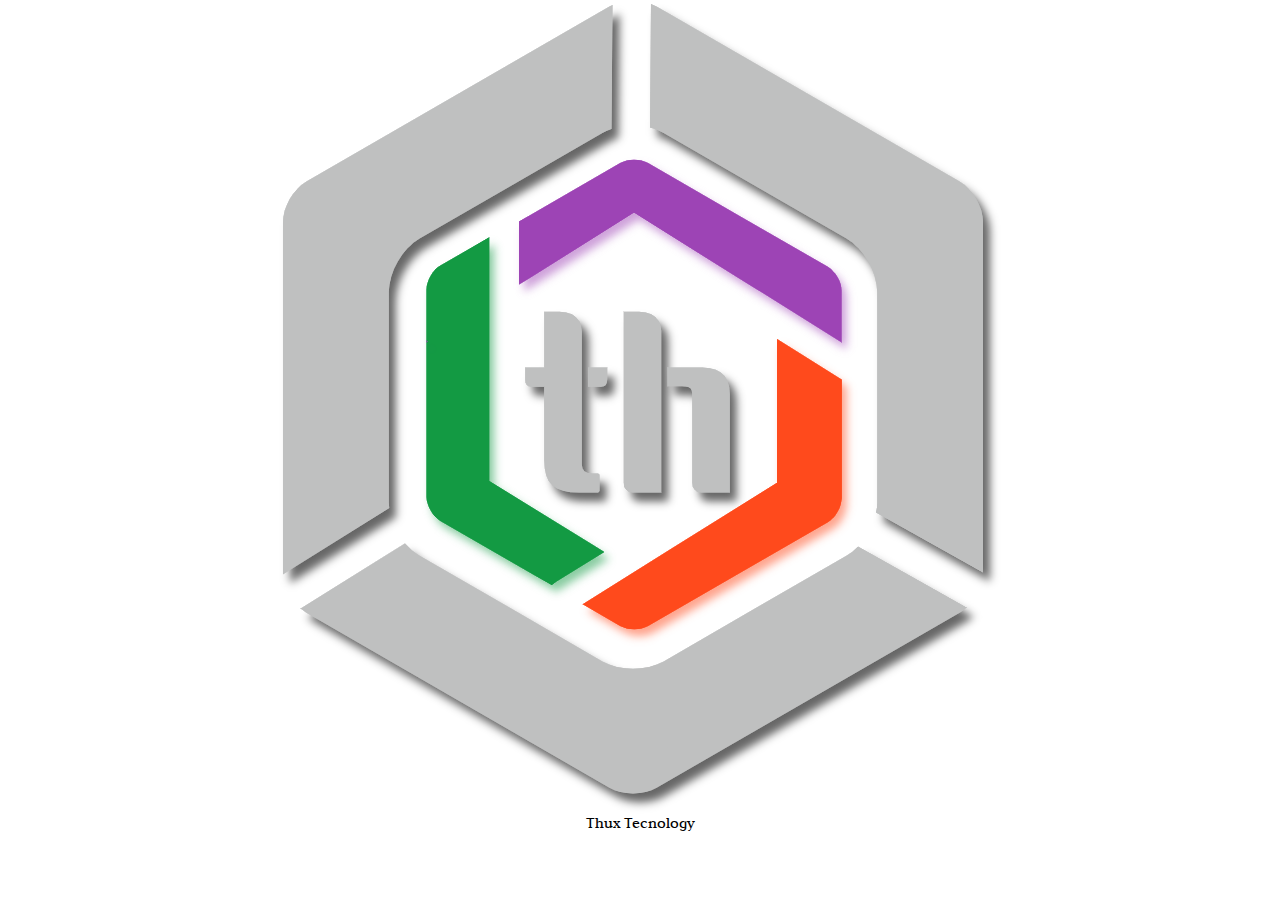
==== index.html @ 75c84310 "add info.php" ====
<!DOCTYPE html>
<html>
<head>
    <meta charset="UTF-8">
    <meta http-equiv="X-UA-Compatible" content="IE=edge">
    <meta name="viewport" content="width=device-width, initial-scale=1.0">
    <link rel="stylesheet" type="text/css" href="./css/reset.css">
    <link rel="preconnect" href="https://fonts.googleapis.com">
    <link rel="preconnect" href="https://fonts.gstatic.com" crossorigin>
    <link href="https://fonts.googleapis.com/css2?family=Judson:ital,wght@0,400;0,700;1,400&display=swap" rel="stylesheet">

    <title>THUX Technology</title>
<style>
    * {
        font-size: 62,5%;
    }
    body {
        font-family: 'Judson', serif;
        width: 70vw;
        height: 70vh;
        overflow: overlay;
        margin: 0 auto;
    }
    h1, p {
	    text-align: center;
    }
    #logo {
        margin: 60px auto;
        width: 200px;
        height: 150px;
        overflow: hidden;
        border-radius: 50%;
        display: flex;
        justify-content: center;
        align-items: center;
    }
    #construcao {
        position: relative;
    }
    #porCima {
        position: absolute;
        top: 50%;
        left: 50%;
        transform: translate(-50%, -50%);
    }
    img {
        margin: auto;
        display: block;
    }
    footer {
        margin: 160px;
    }
</style>
</head>
<body>
    <div>
        <figure>
            <img src="/images/thux_logo-p.png">
	</figure>
	<p> Thux Tecnology </p>
    </div>
<!--     <div id="construcao">
            <figure>
                <img src="./himages/em_construcao2.png" alt="teste">
            </figure>
        </div>
        <div id="porCima">
            <figure>
                <img src="./himages/site-em-construcao.png" alt="construcao" style="width: 70%;">
            </figure>
	</div> -->
    <footer>
	    <!-- <p><em><a href="https:\\thux.tech"><strong>THUX Technology</strong></em></p> -->
    </footer>
</body>
</html>
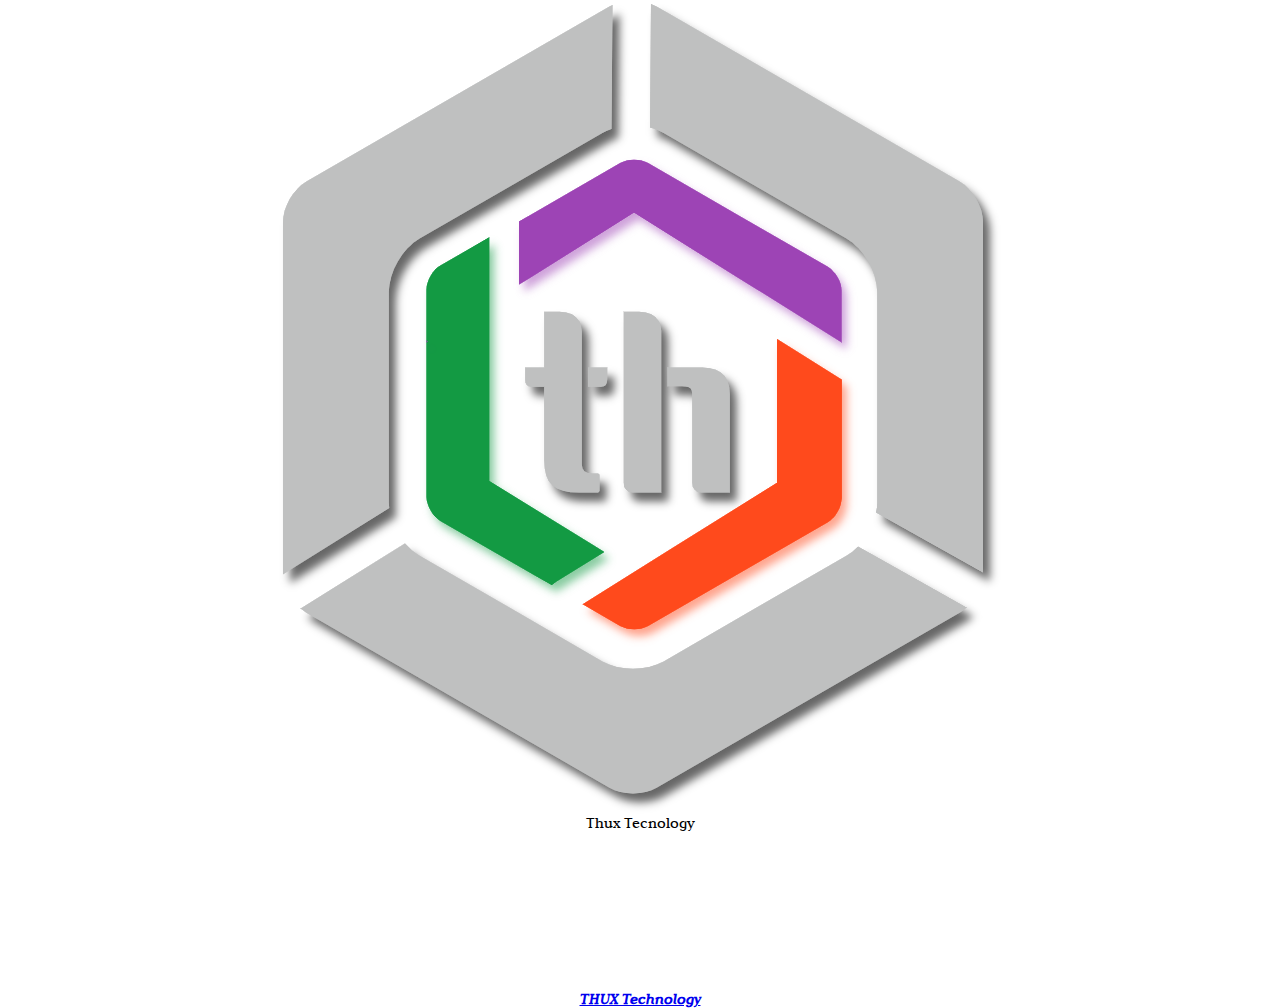
==== commit 08120ede: "teste branch dev-thux" ====
--- a/index.html
+++ b/index.html
@@ -70,7 +70,7 @@
             </figure>
 	</div> -->
     <footer>
-	    <!-- <p><em><a href="https:\\thux.tech"><strong>THUX Technology</strong></em></p> -->
+	    <p><em><a href="https:\\thux.tech"><strong>THUX Technology</strong></em></p>
     </footer>
 </body>
 </html>
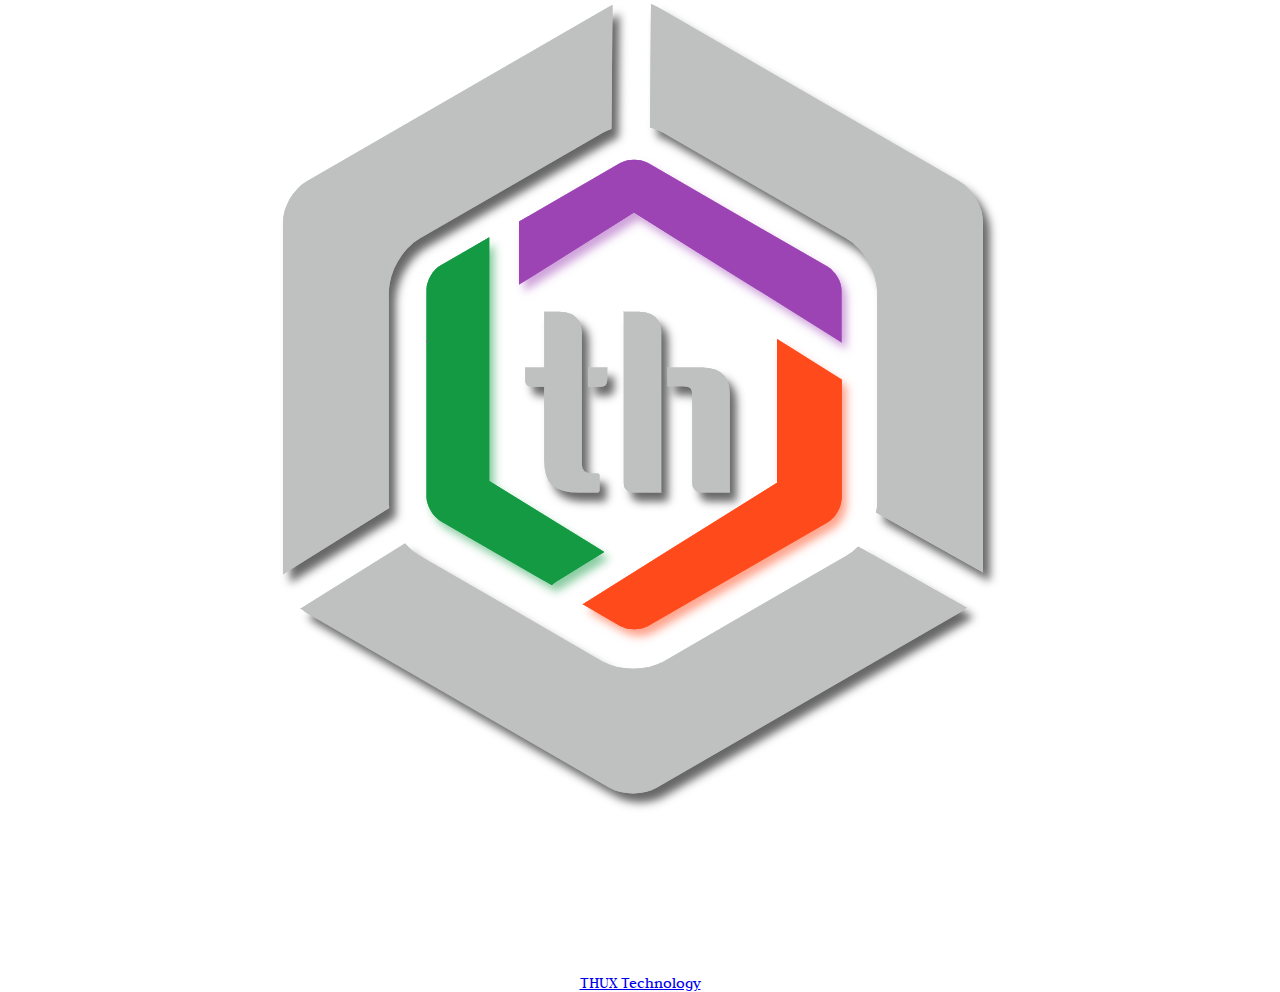
==== commit 24d33d19: "nova tentativa de menu dropdown" ====
--- a/index.html
+++ b/index.html
@@ -54,23 +54,12 @@
 </head>
 <body>
     <div>
-        <figure>
-            <img src="/images/thux_logo-p.png">
-	</figure>
-	<p> Thux Tecnology </p>
+        <picture>
+            <img src="./images/thux_logo-p.png">
+        </picture>
     </div>
-<!--     <div id="construcao">
-            <figure>
-                <img src="./himages/em_construcao2.png" alt="teste">
-            </figure>
-        </div>
-        <div id="porCima">
-            <figure>
-                <img src="./himages/site-em-construcao.png" alt="construcao" style="width: 70%;">
-            </figure>
-	</div> -->
     <footer>
-	    <p><em><a href="https:\\thux.tech"><strong>THUX Technology</strong></em></p>
+	    <p> <a href="https://thux.tech">THUX Technology</a> </p>
     </footer>
 </body>
 </html>
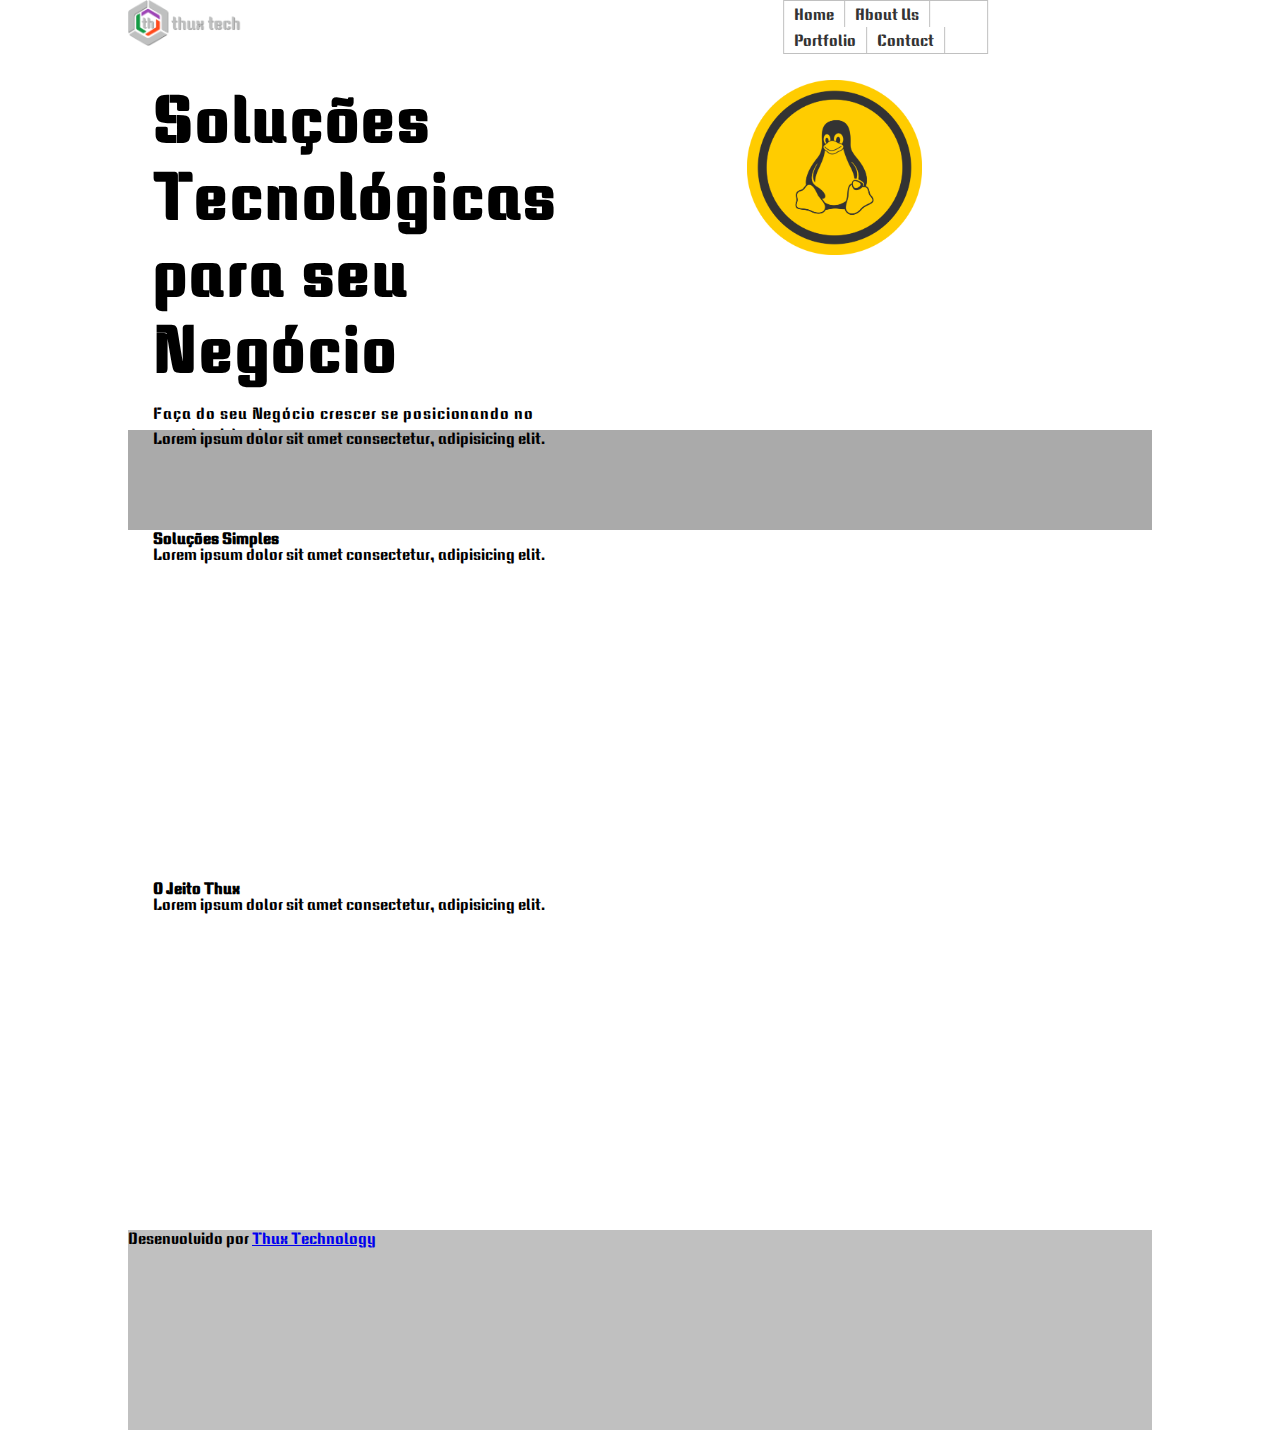
==== commit 77592000: "rename pages" ====
--- a/index.html
+++ b/index.html
@@ -1,66 +1,76 @@
 <!DOCTYPE html>
-<html>
-<head>
-    <meta charset="UTF-8">
-    <meta http-equiv="X-UA-Compatible" content="IE=edge">
-    <meta name="viewport" content="width=device-width, initial-scale=1.0">
-    <link rel="stylesheet" type="text/css" href="./css/reset.css">
-    <link rel="preconnect" href="https://fonts.googleapis.com">
-    <link rel="preconnect" href="https://fonts.gstatic.com" crossorigin>
-    <link href="https://fonts.googleapis.com/css2?family=Judson:ital,wght@0,400;0,700;1,400&display=swap" rel="stylesheet">
+<html lang="en">
+    <head>
+        <meta charset="UTF-8">
+        <meta http-equiv="X-UA-Compatible" content="IE=edge">
+        <meta name="viewport" content="width=device-width, initial-scale=1.0">
+        <link rel="stylesheet" type="text/css" href="./css/reset.css">
+        <link rel="stylesheet" type="text/css" href="./css/base.css">
+        <link rel="preconnect" href="https://fonts.googleapis.com">
+        <link rel="preconnect" href="https://fonts.gstatic.com" crossorigin>
+        <link href="https://fonts.googleapis.com/css2?family=Keania+One&display=swap" rel="stylesheet">
+        <title>thux tech</title>
+    </head>
+    <body>
+        <header>
+            <picture>
+                <img src="./images/thux_logo-comp.png" width="115px">
+            </picture>
+            <nav>
+                <ul class="menu">
+                    <li><a href="./base-page.html">Home</a></li>
+                        <li><a href="#">About Us</a>
+                            <!--<ul>
+                                <li><a href="#">sub 01</a></li>
+                                <li><a href="#">sub 02</a></li>
+                                <li><a href="#">sub 03</a></li>
+                            </ul> -->  
+                        </li>
+                    <li><a href="#">Portfolio</a></li>
+                    <li><a href="#">Contact</a></li>
+                </ul>
+            </nav>
+        </header>
+        <section id="banner">
+            <div class="texto">
+                <h1>Soluções Tecnológicas para seu Negócio</h1><br>
+                <p>
+                    Faça do seu Negócio crescer se posicionando no mundo virtual.<br>
+                    Sites Institucionais, Portifólios Online, Lojas Virtuais e muito mais.<br>
+                    A <strong>Thux Technology</strong> é lugar certo para te ajudar nessa jornada.
+                </p>
+            </div>
+            <div class="image">
+                <img srcset="./images/linux-tux_badge_penguin_linux_art-1979px.png" width="30%">
+                <!--<picture>
+                    <source media="(width: 550px)" srcset="./images/linux-tux_badge_penguin_linux_art-1979px.png">
+                </picture>-->
+            </div>
+        </section>
+        
+        <section id="cards">
+            <p>
+                Lorem ipsum dolor sit amet consectetur, adipisicing elit.
+            </p>
+        </section>
 
-    <title>THUX Technology</title>
-<style>
-    * {
-        font-size: 62,5%;
-    }
-    body {
-        font-family: 'Judson', serif;
-        width: 70vw;
-        height: 70vh;
-        overflow: overlay;
-        margin: 0 auto;
-    }
-    h1, p {
-	    text-align: center;
-    }
-    #logo {
-        margin: 60px auto;
-        width: 200px;
-        height: 150px;
-        overflow: hidden;
-        border-radius: 50%;
-        display: flex;
-        justify-content: center;
-        align-items: center;
-    }
-    #construcao {
-        position: relative;
-    }
-    #porCima {
-        position: absolute;
-        top: 50%;
-        left: 50%;
-        transform: translate(-50%, -50%);
-    }
-    img {
-        margin: auto;
-        display: block;
-    }
-    footer {
-        margin: 160px;
-    }
-</style>
-</head>
-<body>
-    <div>
-        <picture>
-            <img src="./images/thux_logo-p.png">
-        </picture>
-    </div>
-    <footer>
-	    <p> <a href="https://thux.tech">THUX Technology</a> </p>
-    </footer>
-</body>
-</html>
+        <section id="tech">
+            <h1>Soluções Simples</h1>
+            <p>
+                Lorem ipsum dolor sit amet consectetur, adipisicing elit.
+            </p>
+        </section>
 
+        <section id="portfolio">
+            <h1>O Jeito Thux</h1>
+            <p>
+                Lorem ipsum dolor sit amet consectetur, adipisicing elit.
+            </p>
+        </section>
+
+        <footer>
+            <p> Desenvolvido por <a href="https:\\thux.tech">Thux Technology</a> </p>
+        </footer>    
+    </body>
+    
+</html>--- a/css/base.css
+++ b/css/base.css
@@ -0,0 +1,138 @@
+/* Arquyivo CSS Base com Estilos dos Elementos Básico das Páginas */
+
+*{
+    font-size: 62,5%;
+    font-family: 'Keania One', cursive;
+}
+
+html{
+    width: 80vmax;
+    margin: 0 auto;
+}
+
+body{
+    position: relative;
+}
+
+header{
+    height:80px;
+    overflow: overlay;
+}
+
+header picture {
+    /*position: fixed;*/
+    float: left;
+    width: 30%;
+}
+
+nav {
+    /*background-color: aqua;
+    width: 70%;
+    /*float: right;*/
+    height: 30px;
+}
+
+.menu {
+    list-style: none;
+    border: 1px solid #c0c0c0;
+    float: right;
+    position: absolute;
+    left: 80%;
+    transform: translate(-80%, 0);
+}
+
+.menu li {
+    position: relative;
+    float: left;
+    border-right: 1px solid #c0c0c0;
+}
+
+.menu li a {
+    color: #333;
+    text-decoration: none;
+    padding: 5px 10px;
+    display: block;
+}
+
+.menu li a:hover {
+    background: #333;
+    color: #fff;
+    -moz-box-shadow: 0 3px 10px 0 #0f0;
+    -webkit-box-shadow: 0 3px 10px 0 #f00;
+    text-shadow: 0px 0px 5px #fff;
+}
+
+.menu li ul {
+    position: absolute;
+    top: 29px;
+    left: 0;
+    background-color: #fff;
+    display: none;
+}
+
+.menu li:hover ul, .menu li.over ul {
+    display: block;
+}
+
+.menu li ul li {
+    border: 1px solid #f00;
+    display: block;
+    width: 200px;
+}
+
+section {
+    position: relative;
+    height: 350px;
+    padding: 0 25px;
+    overflow: auto;
+}
+
+#banner h1 {
+    font-size: 4rem;
+    letter-spacing: 0.15rem;
+    line-height: 1.2;
+}
+
+#banner p {
+    letter-spacing: 0.06rem;
+    line-height: 1.3;
+}
+
+#banner div.texto {
+    width: 40%;
+    display: block;
+    position: relative;
+    float: left;
+    /*align-content: center;*/
+    /*padding: 25px;*/
+}
+
+#banner div.image {
+    width: 60%;
+    /*display: block;*/
+    position: relative;
+    float: right;
+    
+}
+
+#banner div img {
+    display: block;
+    margin-left: auto;
+    margin-right: auto;
+}
+
+#cards {
+    position: relative;
+    height: 100px;
+    background-color: #aaa;
+}
+
+#tech {
+
+}
+
+
+footer {
+    height: 200px;
+    background-color: #c0c0c0;
+}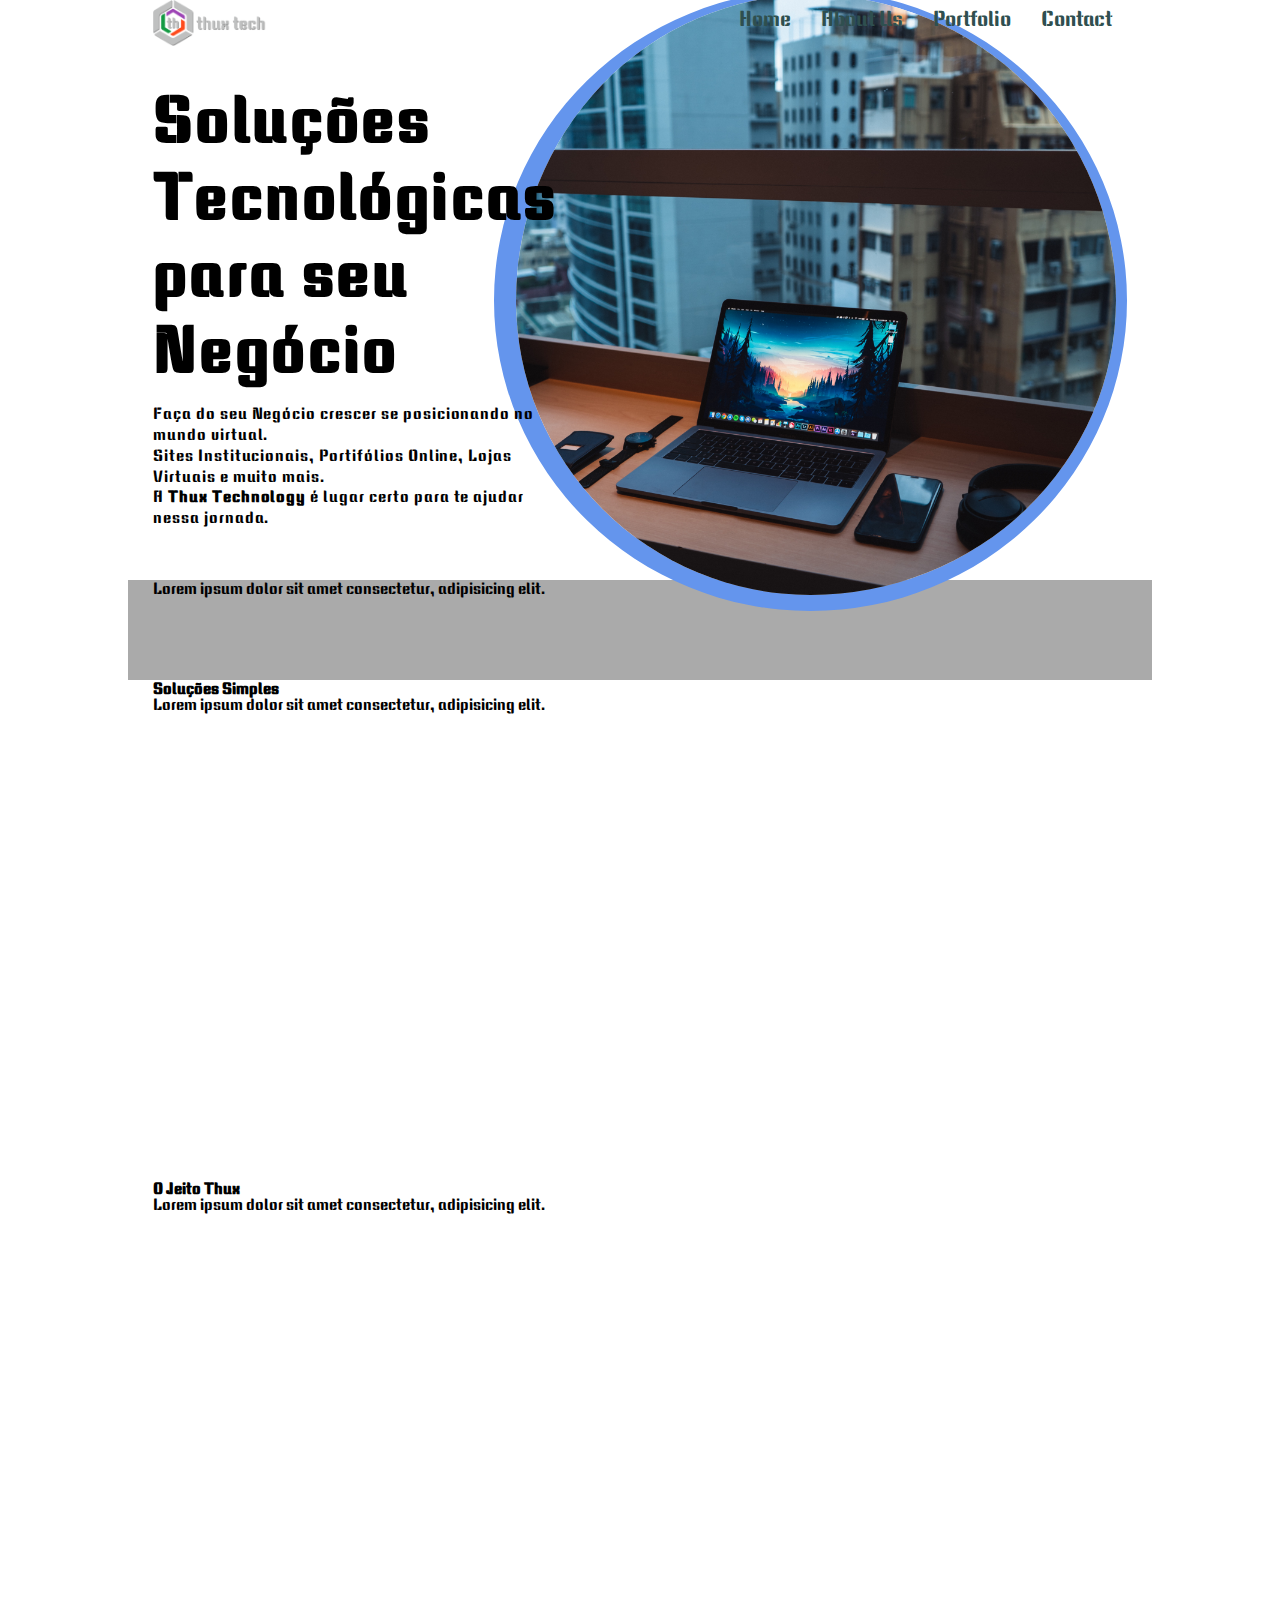
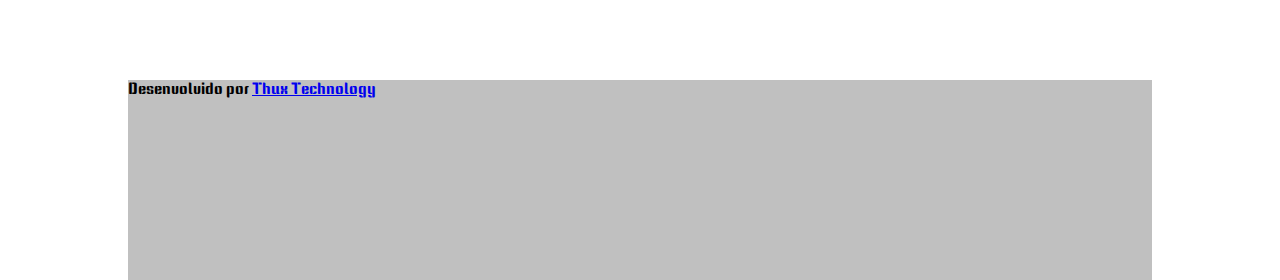
==== commit 2ef05f9e: "make banner page" ====
--- a/index.html
+++ b/index.html
@@ -24,7 +24,7 @@
                                 <li><a href="#">sub 01</a></li>
                                 <li><a href="#">sub 02</a></li>
                                 <li><a href="#">sub 03</a></li>
-                            </ul> -->  
+                            </ul>-->  
                         </li>
                     <li><a href="#">Portfolio</a></li>
                     <li><a href="#">Contact</a></li>
@@ -41,7 +41,7 @@
                 </p>
             </div>
             <div class="image">
-                <img srcset="./images/linux-tux_badge_penguin_linux_art-1979px.png" width="30%">
+                <img srcset="./images/img-banner.jpg" width="50%">
                 <!--<picture>
                     <source media="(width: 550px)" srcset="./images/linux-tux_badge_penguin_linux_art-1979px.png">
                 </picture>-->
--- a/css/base.css
+++ b/css/base.css
@@ -8,49 +8,57 @@
 html{
     width: 80vmax;
     margin: 0 auto;
+    /*background-image: url("../images/background-img.jpg");
+    background-repeat: no-repeat;*/
 }
 
 body{
     position: relative;
-}
+}    
 
 header{
     height:80px;
     overflow: overlay;
+    margin-left: 25px;
+    margin-right: 25px;
 }
 
 header picture {
     /*position: fixed;*/
     float: left;
     width: 30%;
+    /*margin-left: 25px;*/
 }
 
 nav {
-    /*background-color: aqua;
     width: 70%;
-    /*float: right;*/
+    float: right;
     height: 30px;
+    font-size: 1.3rem;
 }
 
 .menu {
     list-style: none;
-    border: 1px solid #c0c0c0;
+    /*border: 1px solid #c0c0c0;*/
     float: right;
+    
+    /*margin-left: 0%;
+    margin-right: auto;
     position: absolute;
-    left: 80%;
-    transform: translate(-80%, 0);
+    /*left: 80%;
+    transform: translate(-80%, 0);*/
 }
 
 .menu li {
     position: relative;
     float: left;
-    border-right: 1px solid #c0c0c0;
+    /*border-right: 1px solid #c0c0c0;*/
 }
 
 .menu li a {
-    color: #333;
+    color: darkslategray;
     text-decoration: none;
-    padding: 5px 10px;
+    padding: 8px 15px;
     display: block;
 }
 
@@ -82,9 +90,10 @@
 
 section {
     position: relative;
-    height: 350px;
-    padding: 0 25px;
-    overflow: auto;
+    height: 500px;
+    padding-left: 25px;
+    padding-right: 25px;
+    /*overflow: auto;*/
 }
 
 #banner h1 {
@@ -108,23 +117,40 @@
 }
 
 #banner div.image {
-    width: 60%;
+    width: 600px;
+    height: 600px;
+    overflow: hidden;
     /*display: block;*/
-    position: relative;
-    float: right;
-    
+    position: absolute;
+    /*float: right;*/
+    right: 25px;
+    top: -90px;
+    border-radius: 50%;
+    border-style: solid;
+    border-left-width: 22px;
+    border-top-width: 5px;
+    border-right-width: 11px;
+    border-bottom-width: 16px;
+    border-color: cornflowerblue;
+    z-index: -1;
+    /*margin-left: 0%;
+    margin-right: auto;*/
 }
 
-#banner div img {
-    display: block;
+#banner div.image img {
+    /*display: block;
     margin-left: auto;
-    margin-right: auto;
+    margin-right: 0%;*/
+    width: 100%;
+    height: auto;
+    
 }
 
 #cards {
     position: relative;
     height: 100px;
     background-color: #aaa;
+    z-index: -2;
 }
 
 #tech {
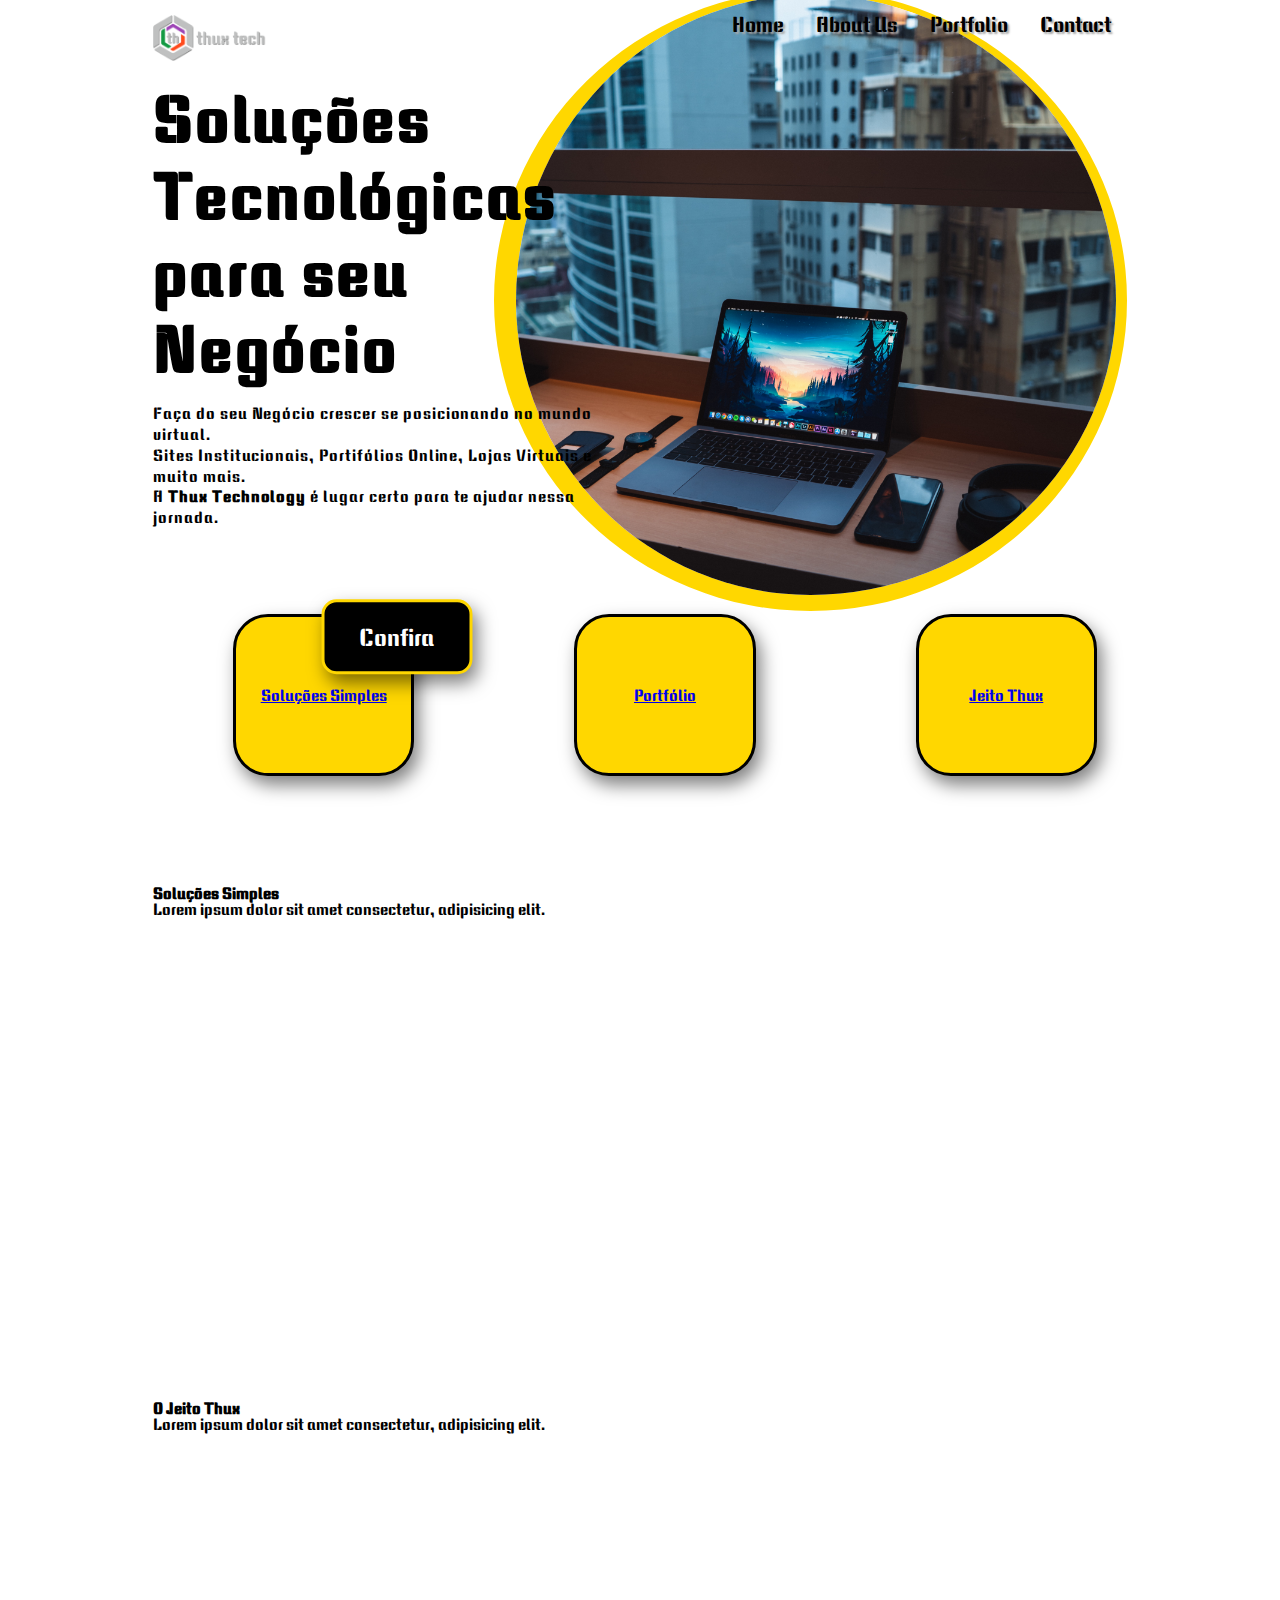
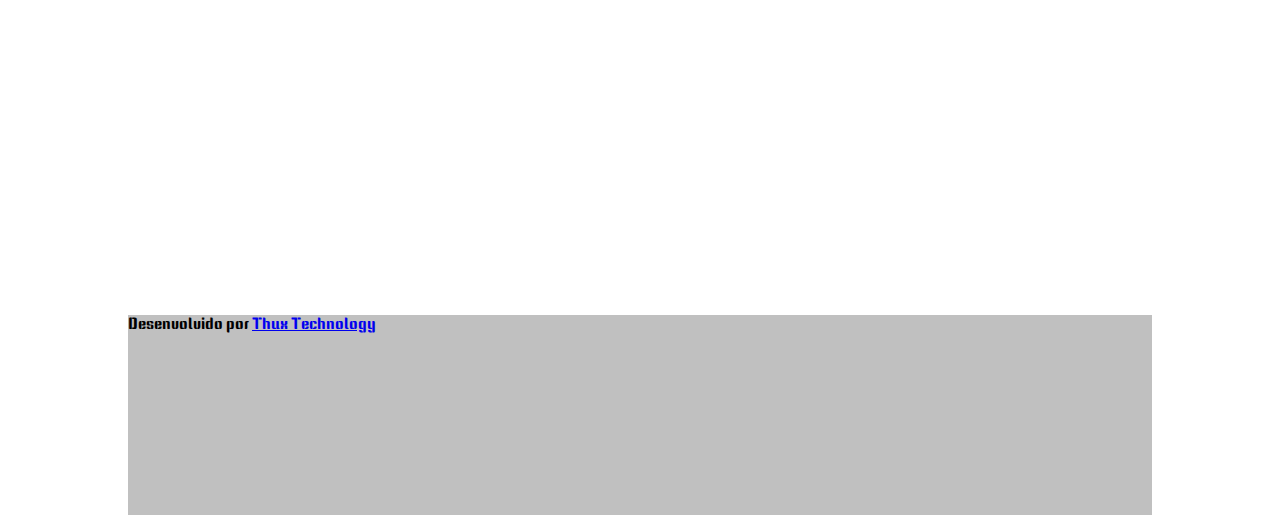
==== commit 8f151b27: "banner ok, begin cards section" ====
--- a/index.html
+++ b/index.html
@@ -17,14 +17,14 @@
                 <img src="./images/thux_logo-comp.png" width="115px">
             </picture>
             <nav>
-                <ul class="menu">
+                <ul>
                     <li><a href="./base-page.html">Home</a></li>
-                        <li><a href="#">About Us</a>
-                            <!--<ul>
-                                <li><a href="#">sub 01</a></li>
-                                <li><a href="#">sub 02</a></li>
-                                <li><a href="#">sub 03</a></li>
-                            </ul>-->  
+                    <li class="dropdown"><a href="#" class="dropbtn">About Us</a>
+                        <div class="dropdown-content">
+                            <a href="#">sub 01</a>
+                            <a href="#">sub 02</a>
+                            <a href="#">sub 03</a>
+                        </div>  
                         </li>
                     <li><a href="#">Portfolio</a></li>
                     <li><a href="#">Contact</a></li>
@@ -39,6 +39,7 @@
                     Sites Institucionais, Portifólios Online, Lojas Virtuais e muito mais.<br>
                     A <strong>Thux Technology</strong> é lugar certo para te ajudar nessa jornada.
                 </p>
+                <input type="button" class="button" value="Confira">
             </div>
             <div class="image">
                 <img srcset="./images/img-banner.jpg" width="50%">
@@ -49,9 +50,15 @@
         </section>
         
         <section id="cards">
-            <p>
-                Lorem ipsum dolor sit amet consectetur, adipisicing elit.
-            </p>
+            <div class="s-card">
+                <a href="#">Soluções Simples</a>
+            </div>
+            <div class="s-card">
+                <a href="#">Portfólio</a>
+            </div>
+            <div class="s-card">
+                <a href="#">Jeito Thux</a>
+            </div>
         </section>
 
         <section id="tech">
--- a/css/base.css
+++ b/css/base.css
@@ -27,6 +27,7 @@
     /*position: fixed;*/
     float: left;
     width: 30%;
+    margin-top: 15px;
     /*margin-left: 25px;*/
 }
 
@@ -35,62 +36,51 @@
     float: right;
     height: 30px;
     font-size: 1.3rem;
-}
-
-.menu {
-    list-style: none;
-    /*border: 1px solid #c0c0c0;*/
+    text-shadow: 2px 2px 2px darkgray;
+}
+
+/* MENU DROPDOWN - INICIO */
+ul {
+    list-style-type: none;
+    overflow: hidden;
     float: right;
-    
-    /*margin-left: 0%;
-    margin-right: auto;
+}
+li {float: left;}
+li a, .dropbtn {
+    display: inline-block;
+    color: black;
+    text-align: center;
+    padding: 14px 16px;
+    text-decoration: none;
+}
+li a:hover, .dropdown:hover .dropbtn {
+    background-color: black;
+    color: white;
+}
+li.dropdown {
+    display: inline-block;
+}
+.dropdown-content{
+    display: none;
     position: absolute;
-    /*left: 80%;
-    transform: translate(-80%, 0);*/
-}
-
-.menu li {
-    position: relative;
-    float: left;
-    /*border-right: 1px solid #c0c0c0;*/
-}
-
-.menu li a {
-    color: darkslategray;
-    text-decoration: none;
-    padding: 8px 15px;
+    background-color: black;
+    min-width: 160px;
+    z-index: 3;
+}
+.dropdown-content a {
+    color: #ffd700;
+    padding: 12px 16px;
     display: block;
-}
-
-.menu li a:hover {
-    background: #333;
-    color: #fff;
-    -moz-box-shadow: 0 3px 10px 0 #0f0;
-    -webkit-box-shadow: 0 3px 10px 0 #f00;
-    text-shadow: 0px 0px 5px #fff;
-}
-
-.menu li ul {
-    position: absolute;
-    top: 29px;
-    left: 0;
-    background-color: #fff;
-    display: none;
-}
-
-.menu li:hover ul, .menu li.over ul {
-    display: block;
-}
-
-.menu li ul li {
-    border: 1px solid #f00;
-    display: block;
-    width: 200px;
-}
+    /*text-decoration: none;
+    text-align: left;*/
+}
+.dropdown-content a:hover {background-color: gold;}
+.dropdown:hover .dropdown-content {display: block;}
+/* MENU DROP DOWN - FIM */
 
 section {
     position: relative;
-    height: 500px;
+    height: 515px;
     padding-left: 25px;
     padding-right: 25px;
     /*overflow: auto;*/
@@ -108,21 +98,45 @@
 }
 
 #banner div.texto {
-    width: 40%;
+    width: 50%;
     display: block;
     position: relative;
     float: left;
-    /*align-content: center;*/
-    /*padding: 25px;*/
-}
-
+}
+
+/* BOTAO BANNER - INICIO */
+div input{
+    position: absolute;
+    left: 50%;
+    top: 100%;
+    transform: translate(-50%, 95%);
+    /*margin-top: 50px;*/
+}
+.button {
+    font-size: 1.5rem;
+    padding: 20px 35px;
+    border-radius: 15px;
+    background-color: black;
+    color: white;
+    border: 3px solid #ffd700;
+    box-shadow: 5px 9px 18px rgba(0, 0, 0, 0.5);
+}
+.button:hover {
+    background-color: #ffd700;
+    color: black;
+    border: 3px solid white;
+    box-shadow: 9px 13px 25px rgba(0, 0, 0, 0.9);
+}
+/* BOTAO BANNER - FIM */
+
+/* IMAGEM ARREDONDADA - INICIO */
 #banner div.image {
     width: 600px;
     height: 600px;
     overflow: hidden;
-    /*display: block;*/
+    display: block;
     position: absolute;
-    /*float: right;*/
+    float: right;
     right: 25px;
     top: -90px;
     border-radius: 50%;
@@ -131,27 +145,50 @@
     border-top-width: 5px;
     border-right-width: 11px;
     border-bottom-width: 16px;
-    border-color: cornflowerblue;
+    border-color: gold;
     z-index: -1;
-    /*margin-left: 0%;
-    margin-right: auto;*/
-}
-
+}
 #banner div.image img {
-    /*display: block;
-    margin-left: auto;
-    margin-right: 0%;*/
     width: 100%;
     height: auto;
     
 }
-
+/* IMAGEM ARREDONDADA - FIM */
+
+/* SESSAO DE CARDS - INICIO */
 #cards {
     position: relative;
-    height: 100px;
-    background-color: #aaa;
+    height: 200px;
+    margin-bottom: 90px;
+    /*background-color: #aaa;*/
     z-index: -2;
-}
+    width: 100%;
+    display: flex;
+    justify-content: center;
+    align-items: center;
+}
+.s-card {
+    position: relative;
+    padding: 3px 0;
+    margin: 0 80px;
+    /*margin-top: 25px;
+    margin-left: 10px;*/
+    height: 150px;
+    width: 200px;
+    background-color: #ffd700;
+    display: inline-block;
+    border: 3px solid black;
+    border-radius: 35px;
+    line-height: 150px;
+    text-align: center;
+    box-shadow: 5px 9px 18px rgba(0, 0, 0, 0.5);
+}
+.s-card:hover {
+    background-color: black;
+    border: 3px solid gold;
+    box-shadow: 9px 13px 25px rgba(0, 0, 0, 0.9);
+}
+/* SESSAO DE CARDS - FIM */
 
 #tech {
 
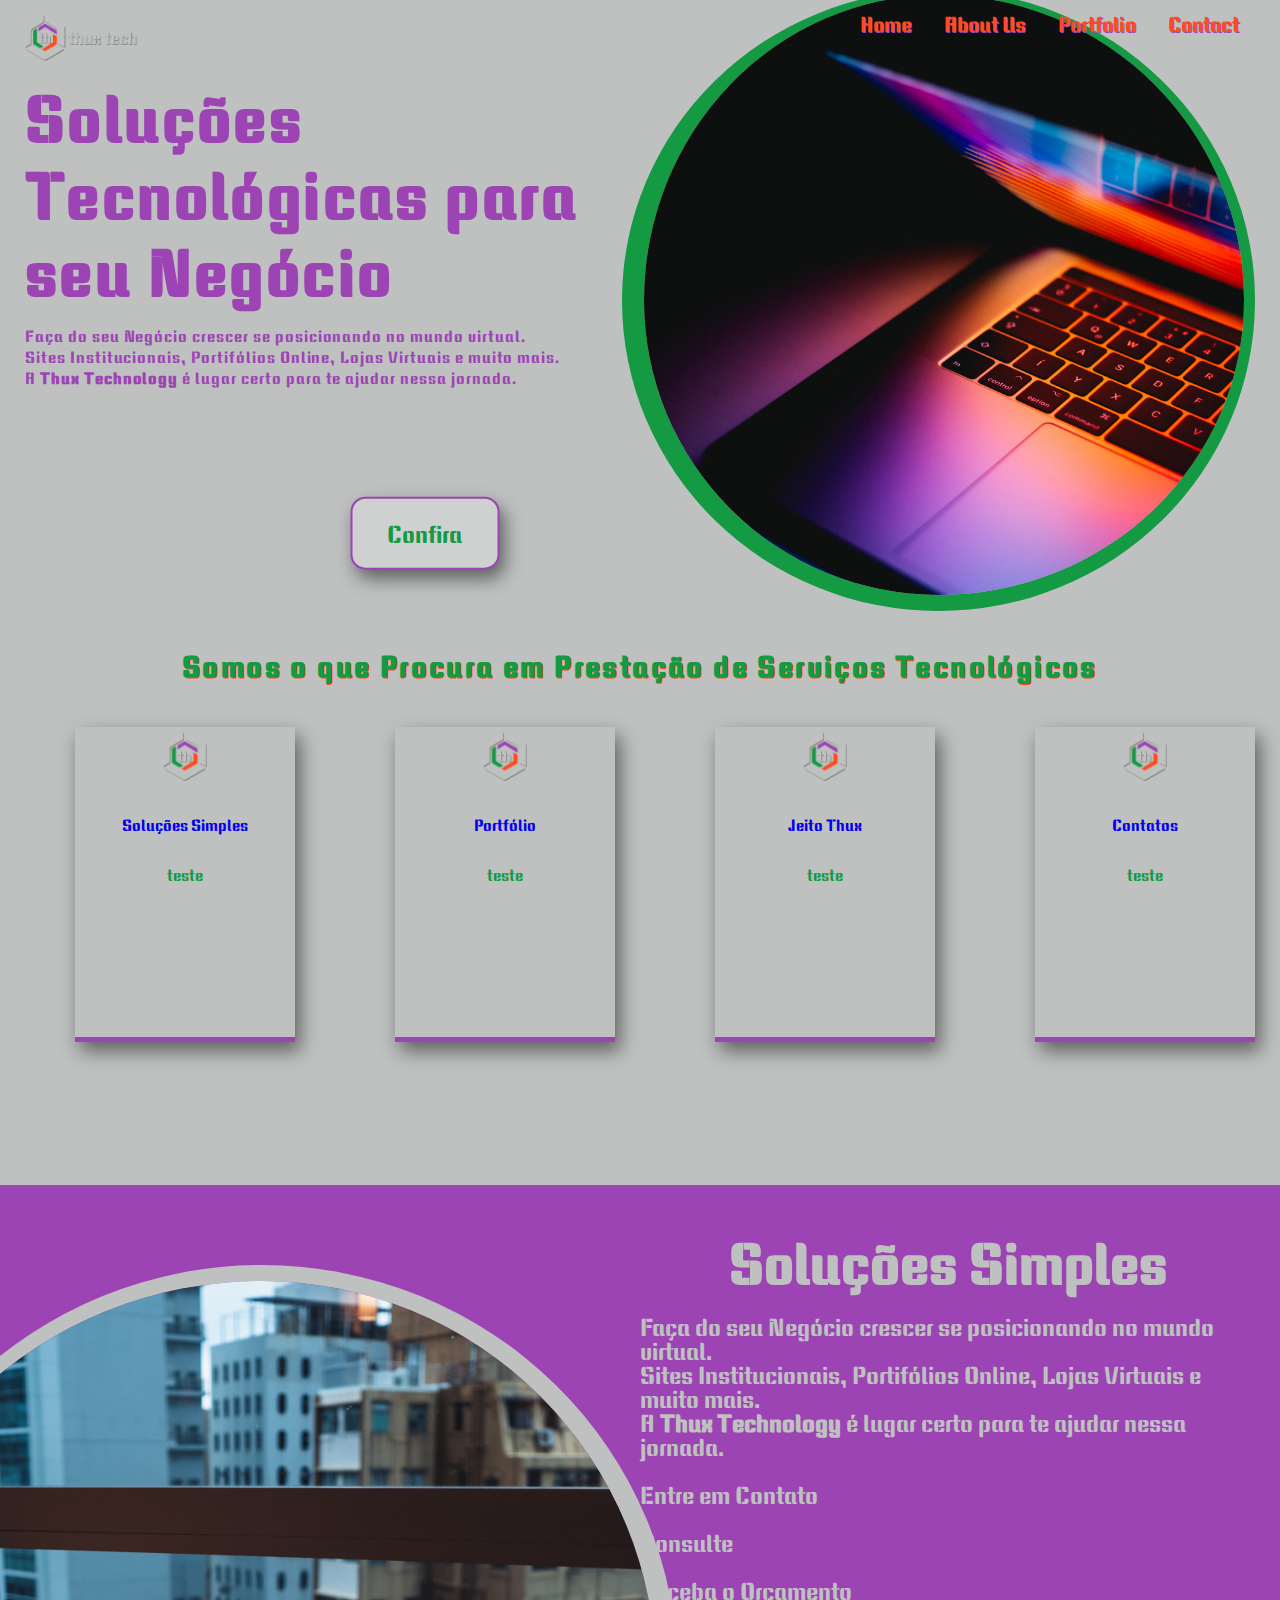
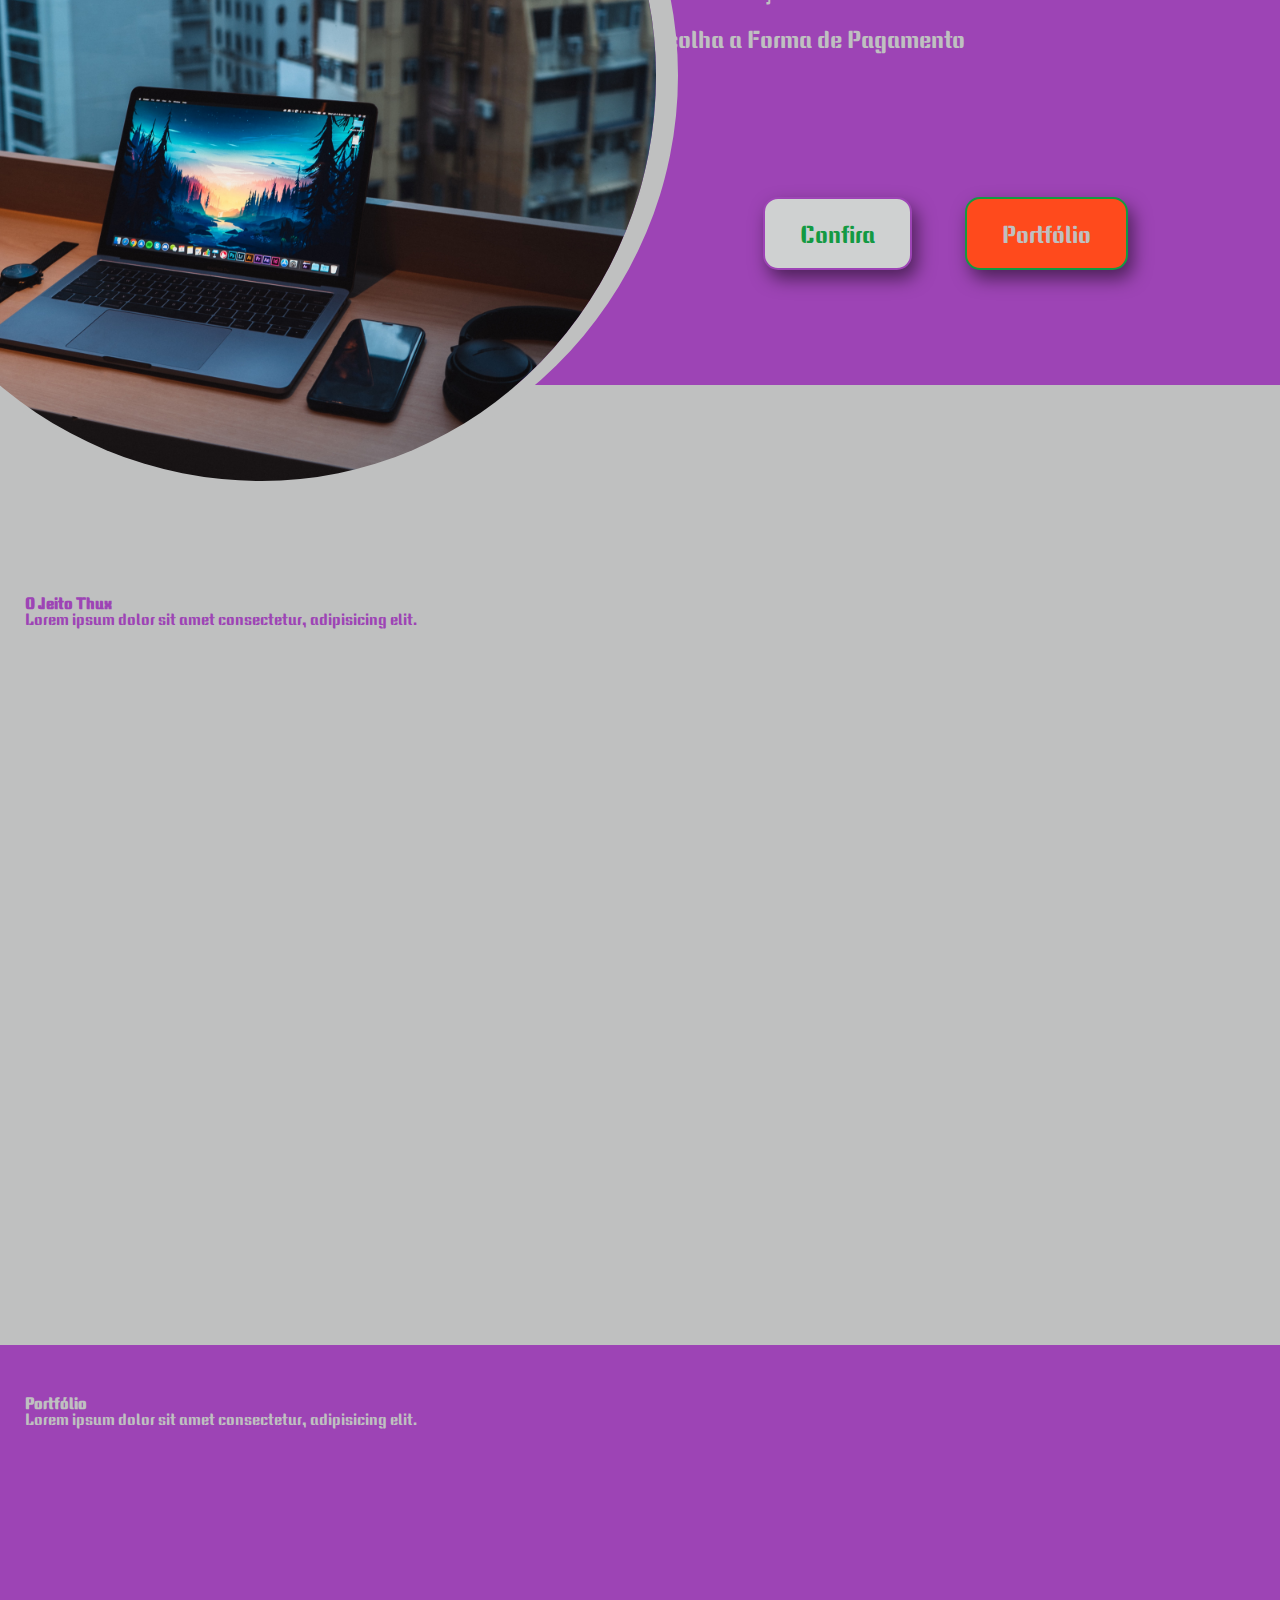
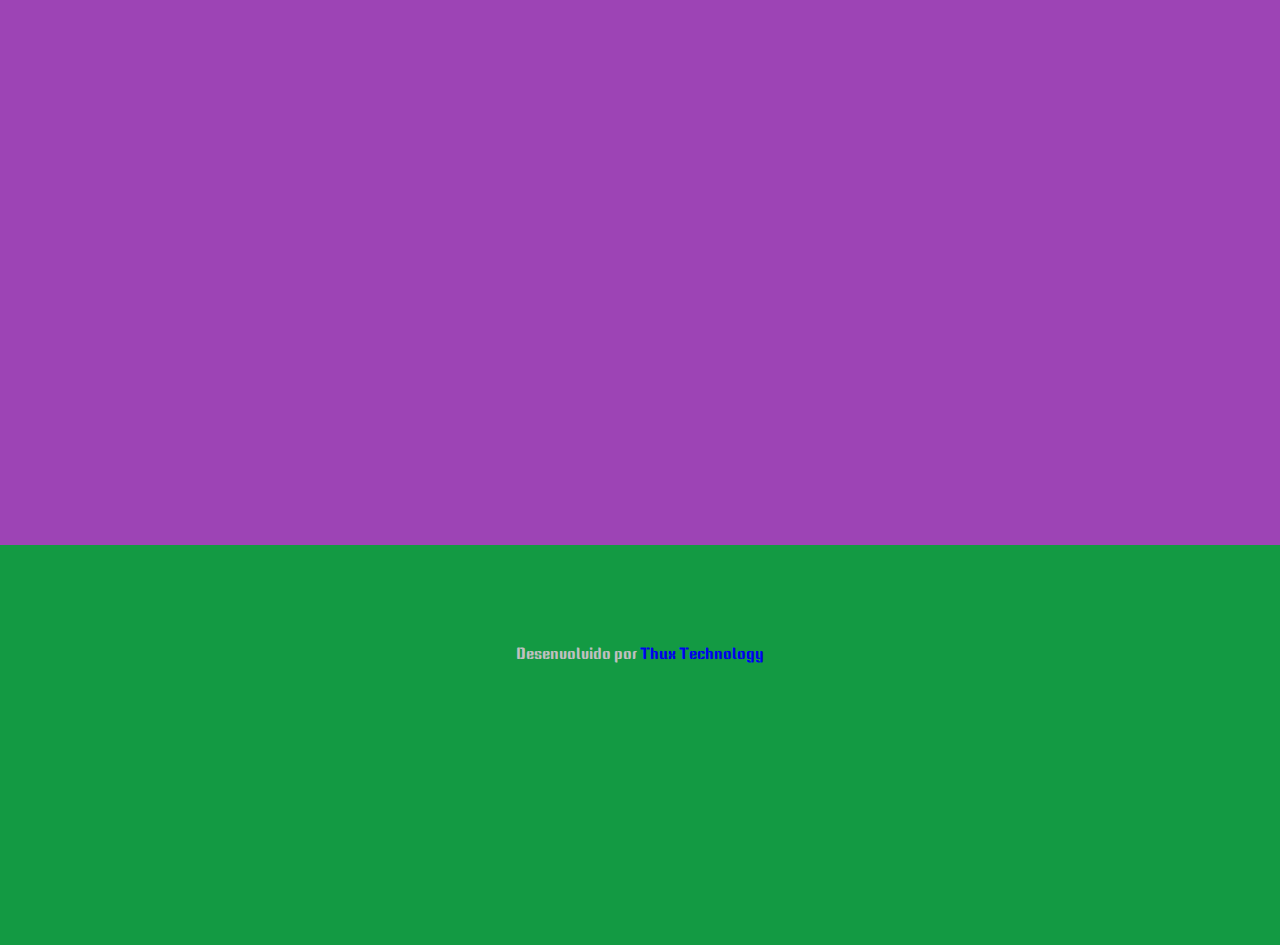
==== commit b2509d53: "tech section second part, news images, little ajustments." ====
--- a/index.html
+++ b/index.html
@@ -16,23 +16,22 @@
             <picture>
                 <img src="./images/thux_logo-comp.png" width="115px">
             </picture>
-            <nav>
+            <nav id="menu-dropd">
                 <ul>
                     <li><a href="./base-page.html">Home</a></li>
-                    <li class="dropdown"><a href="#" class="dropbtn">About Us</a>
+                    <li><a href="#">About Us</a></li>
+                    <li class="dropdown"><a href="#" class="dropbtn">Portfolio</a>
                         <div class="dropdown-content">
-                            <a href="#">sub 01</a>
-                            <a href="#">sub 02</a>
-                            <a href="#">sub 03</a>
-                        </div>  
-                        </li>
-                    <li><a href="#">Portfolio</a></li>
+                            <a href="https://citrinoengenharia.com.br">Citrino</a>
+                            <a href="#">Thux Site</a>
+                        </div>
+                    </li>
                     <li><a href="#">Contact</a></li>
                 </ul>
             </nav>
         </header>
         <section id="banner">
-            <div class="texto">
+            <div class="texto-l">
                 <h1>Soluções Tecnológicas para seu Negócio</h1><br>
                 <p>
                     Faça do seu Negócio crescer se posicionando no mundo virtual.<br>
@@ -41,35 +40,72 @@
                 </p>
                 <input type="button" class="button" value="Confira">
             </div>
-            <div class="image">
-                <img srcset="./images/img-banner.jpg" width="50%">
+            <div class="image-r">
+                <img srcset="./images/img-01.jpg" width="50%">
                 <!--<picture>
                     <source media="(width: 550px)" srcset="./images/linux-tux_badge_penguin_linux_art-1979px.png">
                 </picture>-->
             </div>
         </section>
-        
-        <section id="cards">
+        <div class="titulos">
+            <h3>Somos o que Procura em Prestação de Serviços Tecnológicos</h3>
+        </div>
+        <section id="cards">            
             <div class="s-card">
-                <a href="#">Soluções Simples</a>
+                <img srcset="./images/thux_logo-p.png" width="20%"><br>
+                <p><a href="#">Soluções Simples</a><br>teste</p>
             </div>
             <div class="s-card">
-                <a href="#">Portfólio</a>
+                <img srcset="./images/thux_logo-p.png" width="20%"><br>
+                <p><a href="#">Portfólio</a><br>teste</p>
             </div>
             <div class="s-card">
-                <a href="#">Jeito Thux</a>
+                <img srcset="./images/thux_logo-p.png" width="20%"><br>
+                <p><a href="#">Jeito Thux</a><br>teste</p>
+            </div>
+            <div class="s-card">
+                <img srcset="./images/thux_logo-p.png" width="20%"><br>
+                <p><a href="#">Contatos</a><br>teste</p>
             </div>
         </section>
 
         <section id="tech">
-            <h1>Soluções Simples</h1>
+            <div class="texto-r">
+                <h2>Soluções Simples</h2><br>
+                <p>
+                    Faça do seu Negócio crescer se posicionando no mundo virtual.<br>
+                    Sites Institucionais, Portifólios Online, Lojas Virtuais e muito mais.<br>
+                    A <strong>Thux Technology</strong> é lugar certo para te ajudar nessa jornada.
+                </p><br>
+                <ol>
+                    <li>Entre em Contato</li><br>
+                    <li>Consulte</li><br>
+                    <li>Receba o Orçamento</li><br>
+                    <li>Escolha a Forma de Pagamento</li><br>
+                </ol>
+            </div>
+
+            <div class="botoes">
+                <input type="button" class="button" value="Confira">
+                <input type="button" class="inv-button" value="Portfólio">
+            </div>
+            
+            <div class="image-l">
+                <img srcset="./images/img-02.jpg" width="50%">
+                <!--<picture>
+                    <source media="(width: 550px)" srcset="./images/linux-tux_badge_penguin_linux_art-1979px.png">
+                </picture>-->
+            </div>
+        </section>
+        <section id="thux-way">
+            <h2>O Jeito Thux</h2>
             <p>
                 Lorem ipsum dolor sit amet consectetur, adipisicing elit.
             </p>
         </section>
 
-        <section id="portfolio">
-            <h1>O Jeito Thux</h1>
+        <section id="portf">
+            <h2>Portfólio</h2>
             <p>
                 Lorem ipsum dolor sit amet consectetur, adipisicing elit.
             </p>
--- a/css/base.css
+++ b/css/base.css
@@ -3,17 +3,24 @@
 *{
     font-size: 62,5%;
     font-family: 'Keania One', cursive;
+    text-decoration: none;
 }
 
 html{
-    width: 80vmax;
+    width: 100vmax;
+    overflow-x: hidden;
     margin: 0 auto;
+    background-color: #000;
+    color: #9d44b5;
     /*background-image: url("../images/background-img.jpg");
     background-repeat: no-repeat;*/
 }
 
 body{
-    position: relative;
+
+    position: relative;
+    background-color: #bfc0c0;
+    z-index: -100;
 }    
 
 header{
@@ -36,101 +43,157 @@
     float: right;
     height: 30px;
     font-size: 1.3rem;
-    text-shadow: 2px 2px 2px darkgray;
+    text-shadow: 1px 1px 0px #9d44b5;
+}
+
+section {
+    position: relative;
+    height: 750px;
+    padding-left: 25px;
+    padding-right: 25px;
+    /*overflow: auto;*/
 }
 
 /* MENU DROPDOWN - INICIO */
-ul {
+#menu-dropd ul {
     list-style-type: none;
     overflow: hidden;
     float: right;
 }
-li {float: left;}
-li a, .dropbtn {
+#menu-dropd li {float: left;}
+#menu-dropd li a, .dropbtn {
     display: inline-block;
-    color: black;
+    color: #ff4a1c;
     text-align: center;
     padding: 14px 16px;
     text-decoration: none;
 }
-li a:hover, .dropdown:hover .dropbtn {
-    background-color: black;
-    color: white;
-}
-li.dropdown {
+#menu-dropd li a:hover, .dropdown:hover .dropbtn {
+    /*background-color: black;*/
+    color: #bfc0c0;
+}
+#menu-dropd li.dropdown {
     display: inline-block;
 }
-.dropdown-content{
+#menu-dropd .dropdown-content{
     display: none;
     position: absolute;
-    background-color: black;
+    /*background-color: black;*/
     min-width: 160px;
     z-index: 3;
 }
-.dropdown-content a {
-    color: #ffd700;
+#menu-dropd .dropdown-content a {
+    color: #bfc0c0;
     padding: 12px 16px;
     display: block;
     /*text-decoration: none;
     text-align: left;*/
 }
-.dropdown-content a:hover {background-color: gold;}
-.dropdown:hover .dropdown-content {display: block;}
+#menu-dropd .dropdown-content a:hover {
+    /*background-color: gold;*/
+    color: #139a43;
+}
+#menu-dropd .dropdown:hover .dropdown-content {display: block;}
 /* MENU DROP DOWN - FIM */
 
-section {
-    position: relative;
-    height: 515px;
-    padding-left: 25px;
-    padding-right: 25px;
-    /*overflow: auto;*/
-}
-
+/* SESSAO DE BANNER - INICIO */
 #banner h1 {
     font-size: 4rem;
     letter-spacing: 0.15rem;
     line-height: 1.2;
 }
-
 #banner p {
     letter-spacing: 0.06rem;
     line-height: 1.3;
 }
-
-#banner div.texto {
+#banner div input{
+    position: absolute;
+    left: 65%;
+    top: 110%;
+    transform: translate(-50%, 105%);
+}
+/* SESSAO DE BANNER - FIM */
+
+/* TEXTOS - INICIO */
+div.texto-l {
     width: 50%;
     display: block;
     position: relative;
     float: left;
 }
 
-/* BOTAO BANNER - INICIO */
-div input{
-    position: absolute;
-    left: 50%;
-    top: 100%;
-    transform: translate(-50%, 95%);
-    /*margin-top: 50px;*/
-}
+div.texto-r {
+    width: 50%;
+    display: block;
+    position: relative;
+    float: right;
+    font-size: 1.5rem;
+}
+
+div h2 {
+    font-size: 3.5rem;
+    text-align: center;
+}
+
+.titulos {
+    width: 100%;
+    color: #139a43;
+    text-align: center;
+    margin-top: -180px;
+    margin-bottom: 50px;
+    font-size: 1.8rem;
+    letter-spacing: 0.15rem;
+    line-height: 1.2;
+    text-shadow: 1px 1px 0.5px #ff4a1c;
+    /*padding-bottom: 25px;*/
+}
+/* TEXTOS - FIM */
+
+div.botoes {
+    position: relative;
+    display: inline-block;
+    top: 75%;
+    left: 60%;
+}
+
+/* BOTOES - INICIO */
 .button {
     font-size: 1.5rem;
     padding: 20px 35px;
     border-radius: 15px;
-    background-color: black;
-    color: white;
-    border: 3px solid #ffd700;
+    background-color: #cfd1d1;
+    color: #139a43;
+    border: 2px solid #9d44b5;
     box-shadow: 5px 9px 18px rgba(0, 0, 0, 0.5);
 }
 .button:hover {
-    background-color: #ffd700;
-    color: black;
-    border: 3px solid white;
+    background-color: #ff4a1c;
+    color: #bfc0c0;
+    border: 3px solid #139a43;
     box-shadow: 9px 13px 25px rgba(0, 0, 0, 0.9);
 }
-/* BOTAO BANNER - FIM */
+
+.inv-button {
+    font-size: 1.5rem;
+    padding: 20px 35px;
+    border-radius: 15px;
+    background-color: #ff4a1c;
+    color: #bfc0c0;
+    border: 2px solid #139a43;
+    box-shadow: 5px 9px 18px rgba(0, 0, 0, 0.5);
+    margin-left: 50px;
+}
+.inv-button:hover {
+    background-color: #bfc0c0;
+    color: #139a43;
+    border: 3px solid #9d44b5;
+    box-shadow: 9px 13px 25px rgba(0, 0, 0, 0.9);
+}
+/* BOTOES - FIM */
 
 /* IMAGEM ARREDONDADA - INICIO */
-#banner div.image {
+/* IMAGEM NA DIREITA */
+div.image-r {
     width: 600px;
     height: 600px;
     overflow: hidden;
@@ -145,57 +208,97 @@
     border-top-width: 5px;
     border-right-width: 11px;
     border-bottom-width: 16px;
-    border-color: gold;
+    border-color: #139a43;
     z-index: -1;
 }
-#banner div.image img {
+div.image-r img {
     width: 100%;
     height: auto;
-    
+}
+/* IMAGEM NA ESQUERDA */
+div.image-l {
+    width: 800px;
+    height: 800px;
+    overflow: hidden;
+    overflow-x: hidden;
+    display: block;
+    position: absolute;
+    float: left;
+    left: -155px;
+    top: 80px;
+    border-radius: 50%;
+    border-style: solid;
+    border-left-width: 11px;
+    border-top-width: 16px;
+    border-right-width: 22px;
+    border-bottom-width: 5px;
+    border-color: #bfc0c0;
+    z-index: 2;
+}
+div.image-l img {
+    width: 100%;
+    height: auto;
 }
 /* IMAGEM ARREDONDADA - FIM */
 
 /* SESSAO DE CARDS - INICIO */
-#cards {
-    position: relative;
-    height: 200px;
-    margin-bottom: 90px;
+#cards {    
+    position: relative;
+    height: 300px;
+    margin-bottom: 150px;
     /*background-color: #aaa;*/
-    z-index: -2;
+    z-index: -1;
     width: 100%;
     display: flex;
     justify-content: center;
     align-items: center;
 }
+
 .s-card {
     position: relative;
-    padding: 3px 0;
-    margin: 0 80px;
+    padding: 5px 0;
+    margin: 0 50px;
     /*margin-top: 25px;
     margin-left: 10px;*/
-    height: 150px;
-    width: 200px;
-    background-color: #ffd700;
+    height: 300px;
+    width: 250px;
+    background-color: #bfc0c0;
     display: inline-block;
-    border: 3px solid black;
-    border-radius: 35px;
-    line-height: 150px;
+    border-bottom: 5px solid #9d44b5;
+    /*border-radius: 35px;*/
+    line-height: 50px;
     text-align: center;
     box-shadow: 5px 9px 18px rgba(0, 0, 0, 0.5);
+    color: #139a43;
 }
 .s-card:hover {
-    background-color: black;
-    border: 3px solid gold;
+    background-color: #cfd1d1;
+    border-bottom: 5px solid #ff4a1c;
+    color: #bfc0c0;
     box-shadow: 9px 13px 25px rgba(0, 0, 0, 0.9);
 }
 /* SESSAO DE CARDS - FIM */
 
+/* SESSAO SOLUCOES SIMPLES - INICIO */
 #tech {
-
-}
-
+    background-color: #9d44b5;
+    color: #bfc0c0;
+    /*text-align: right;*/
+    /*overflow-y: hidden;*/
+    margin-bottom: 210px;
+    padding-top: 50px;
+}
+
+#portf {
+    background-color: #9d44b5;
+    color: #bfc0c0;
+    padding-top: 50px;
+}
 
 footer {
-    height: 200px;
-    background-color: #c0c0c0;
+    text-align: center;
+    height: 300px;
+    padding-top: 100px;
+    color: #bfc0c0;
+    background-color: #139a43;
 }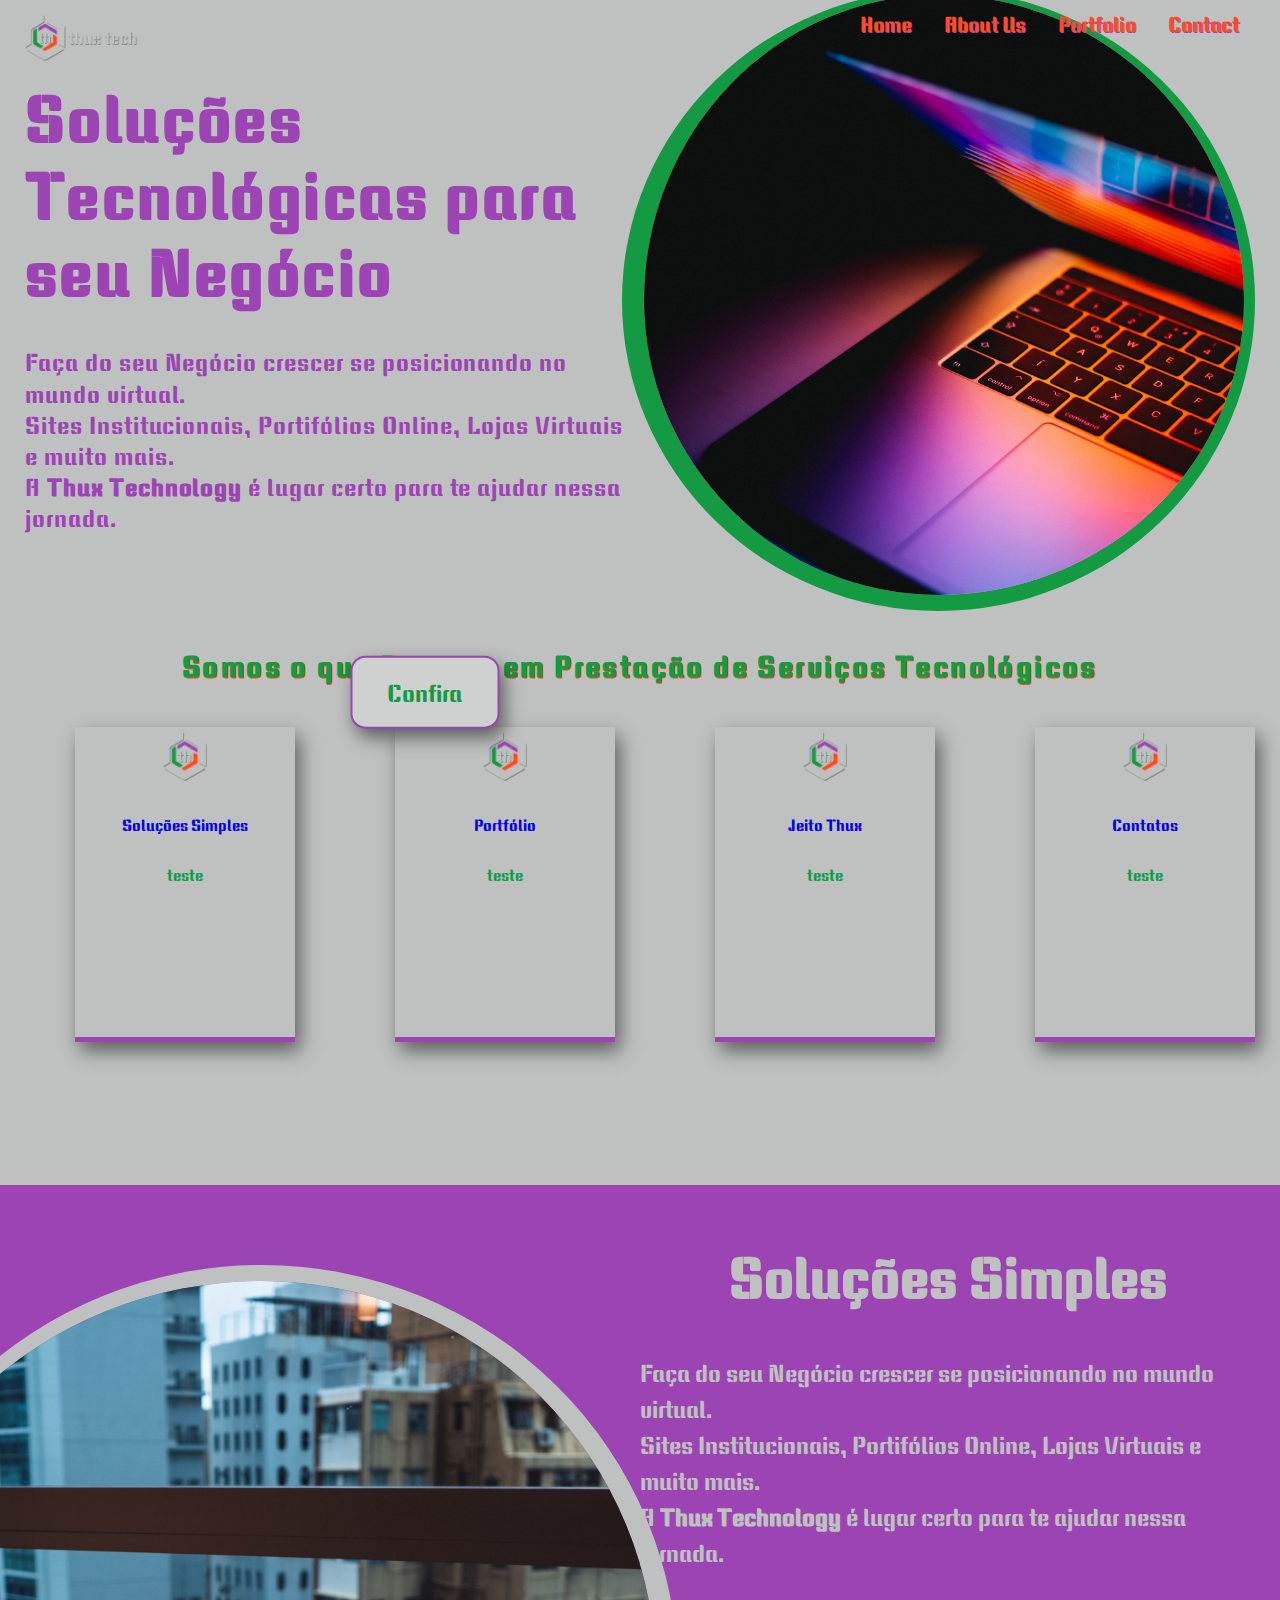
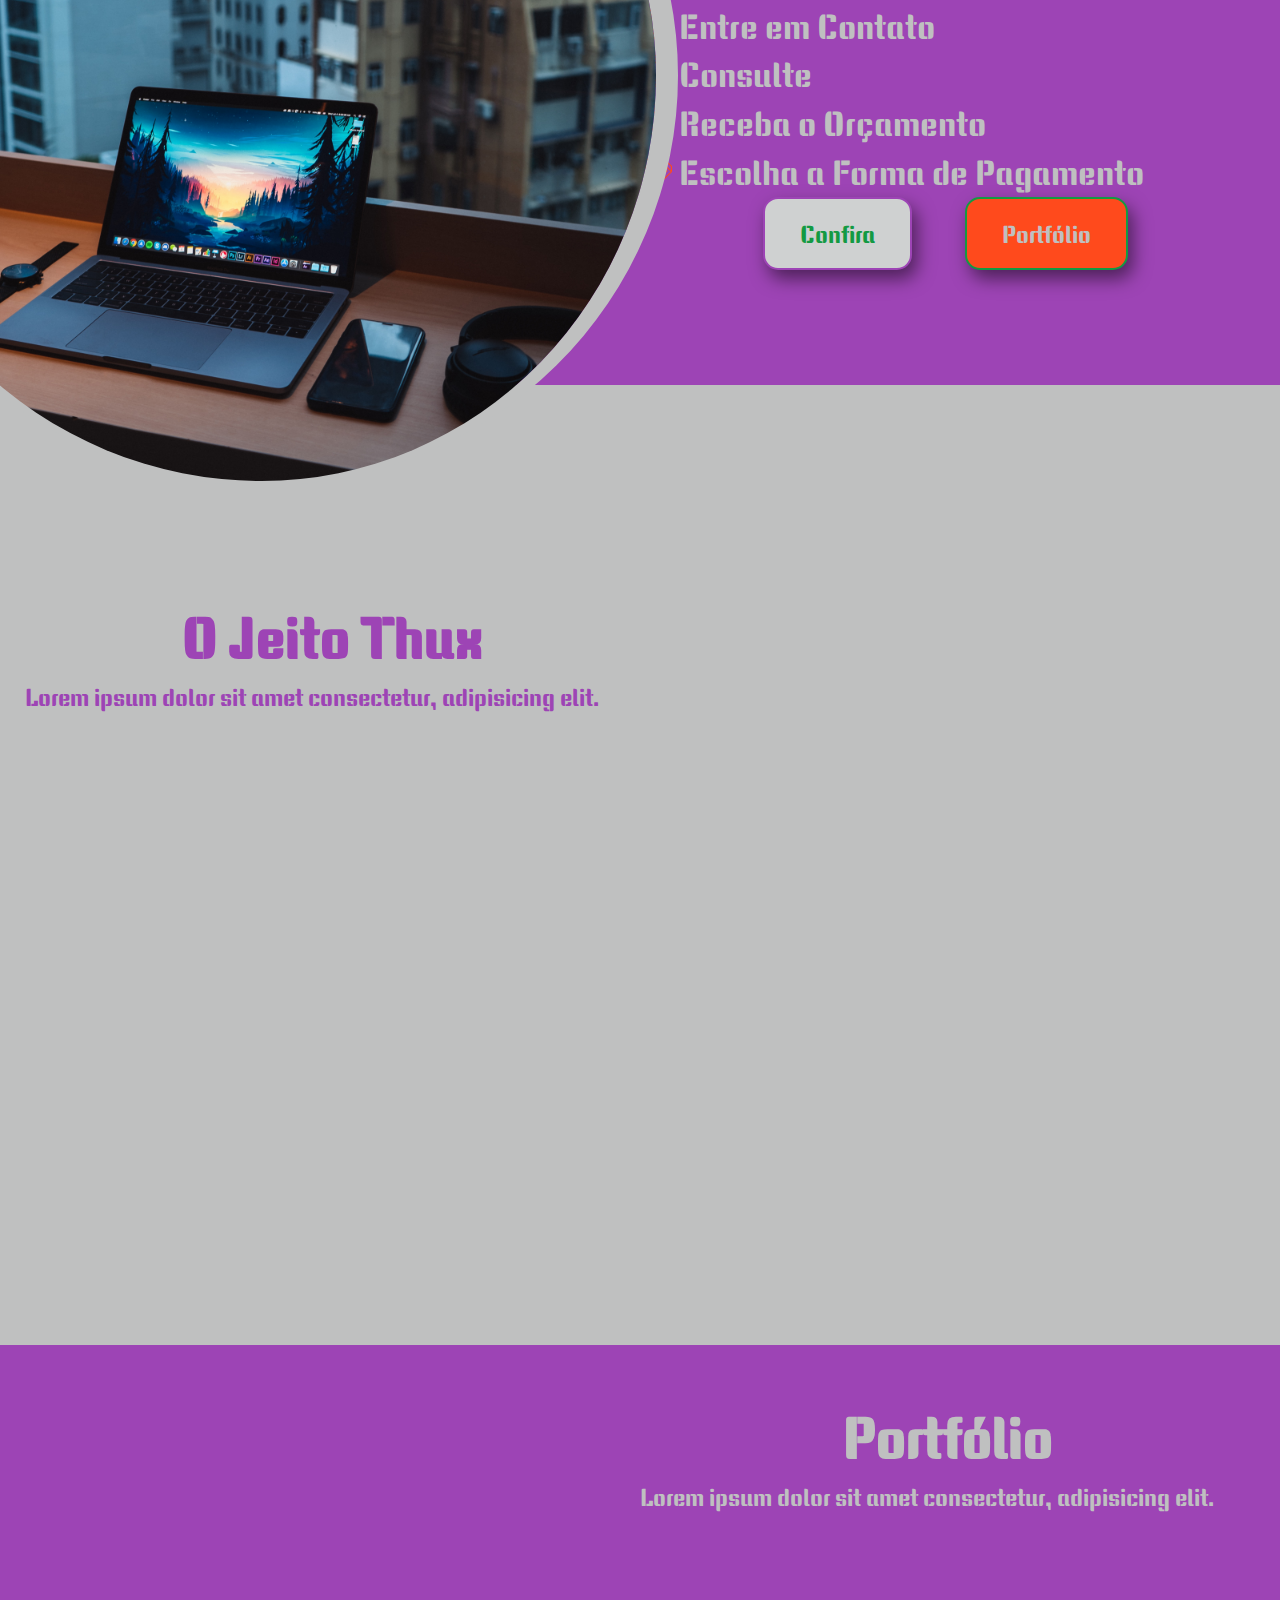
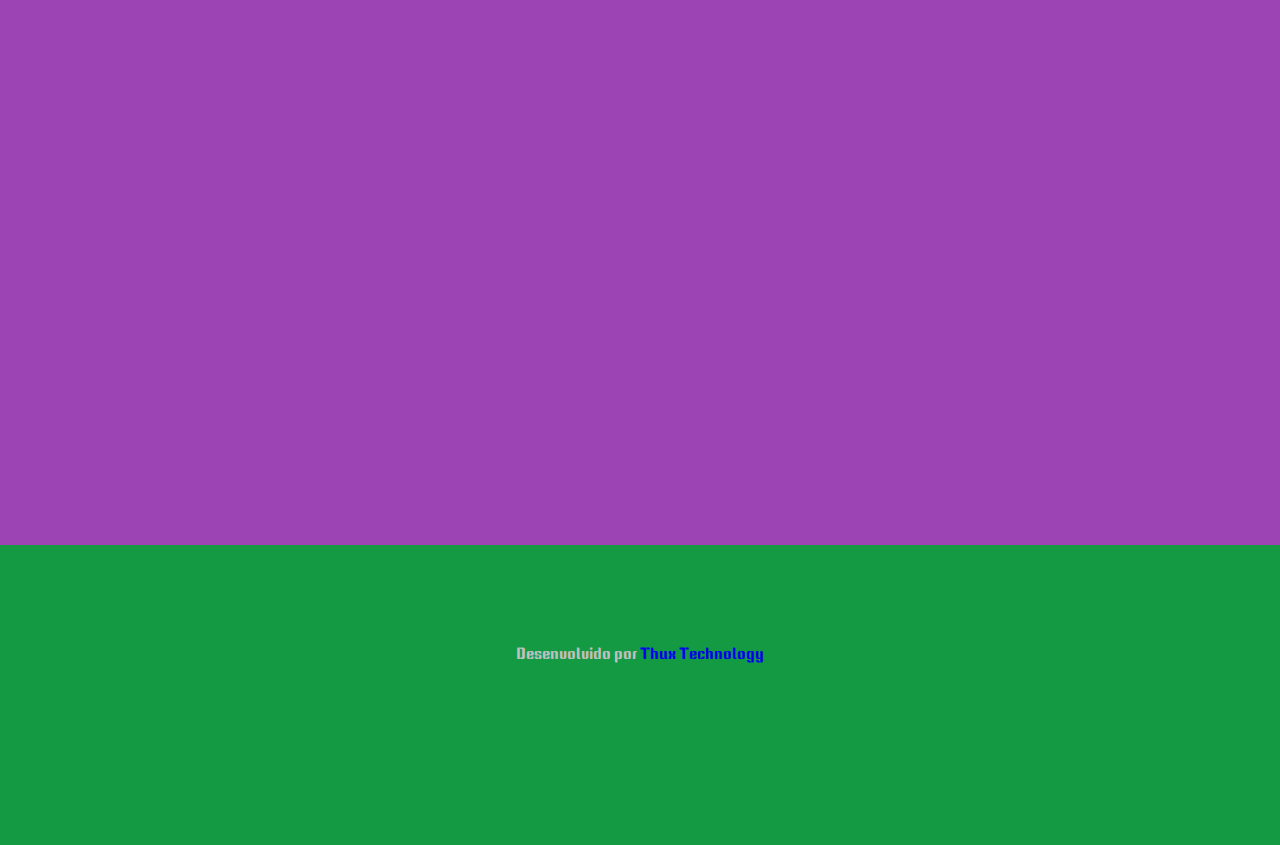
==== commit 582a717c: "many modifications" ====
--- a/index.html
+++ b/index.html
@@ -98,17 +98,21 @@
             </div>
         </section>
         <section id="thux-way">
-            <h2>O Jeito Thux</h2>
-            <p>
-                Lorem ipsum dolor sit amet consectetur, adipisicing elit.
-            </p>
+            <div class="texto-l">
+                <h2>O Jeito Thux</h2>
+                <p>
+                    Lorem ipsum dolor sit amet consectetur, adipisicing elit.
+                </p>
+            </div>
         </section>
 
         <section id="portf">
-            <h2>Portfólio</h2>
-            <p>
-                Lorem ipsum dolor sit amet consectetur, adipisicing elit.
-            </p>
+            <div class="texto-r">
+                <h2>Portfólio</h2>
+                <p>
+                    Lorem ipsum dolor sit amet consectetur, adipisicing elit.
+                </p>
+            </div>
         </section>
 
         <footer>
--- a/css/base.css
+++ b/css/base.css
@@ -115,19 +115,18 @@
 /* SESSAO DE BANNER - FIM */
 
 /* TEXTOS - INICIO */
-div.texto-l {
+div.texto-l, div.texto-r {
     width: 50%;
     display: block;
     position: relative;
-    float: left;
-}
-
+    font-size: 1.5rem;
+    line-height: 1.5;
+}
+div.texto-l {
+    float: left;   
+}
 div.texto-r {
-    width: 50%;
-    display: block;
-    position: relative;
     float: right;
-    font-size: 1.5rem;
 }
 
 div h2 {
@@ -146,6 +145,14 @@
     line-height: 1.2;
     text-shadow: 1px 1px 0.5px #ff4a1c;
     /*padding-bottom: 25px;*/
+}
+
+div ol {
+    list-style-type: none;
+    font-size: 2.1rem;
+    line-height: 0.5;
+    list-style-position: inside;
+    list-style-image: url('../images/icons8-losango-32.png');
 }
 /* TEXTOS - FIM */
 
@@ -297,7 +304,7 @@
 
 footer {
     text-align: center;
-    height: 300px;
+    height: 200px;
     padding-top: 100px;
     color: #bfc0c0;
     background-color: #139a43;
